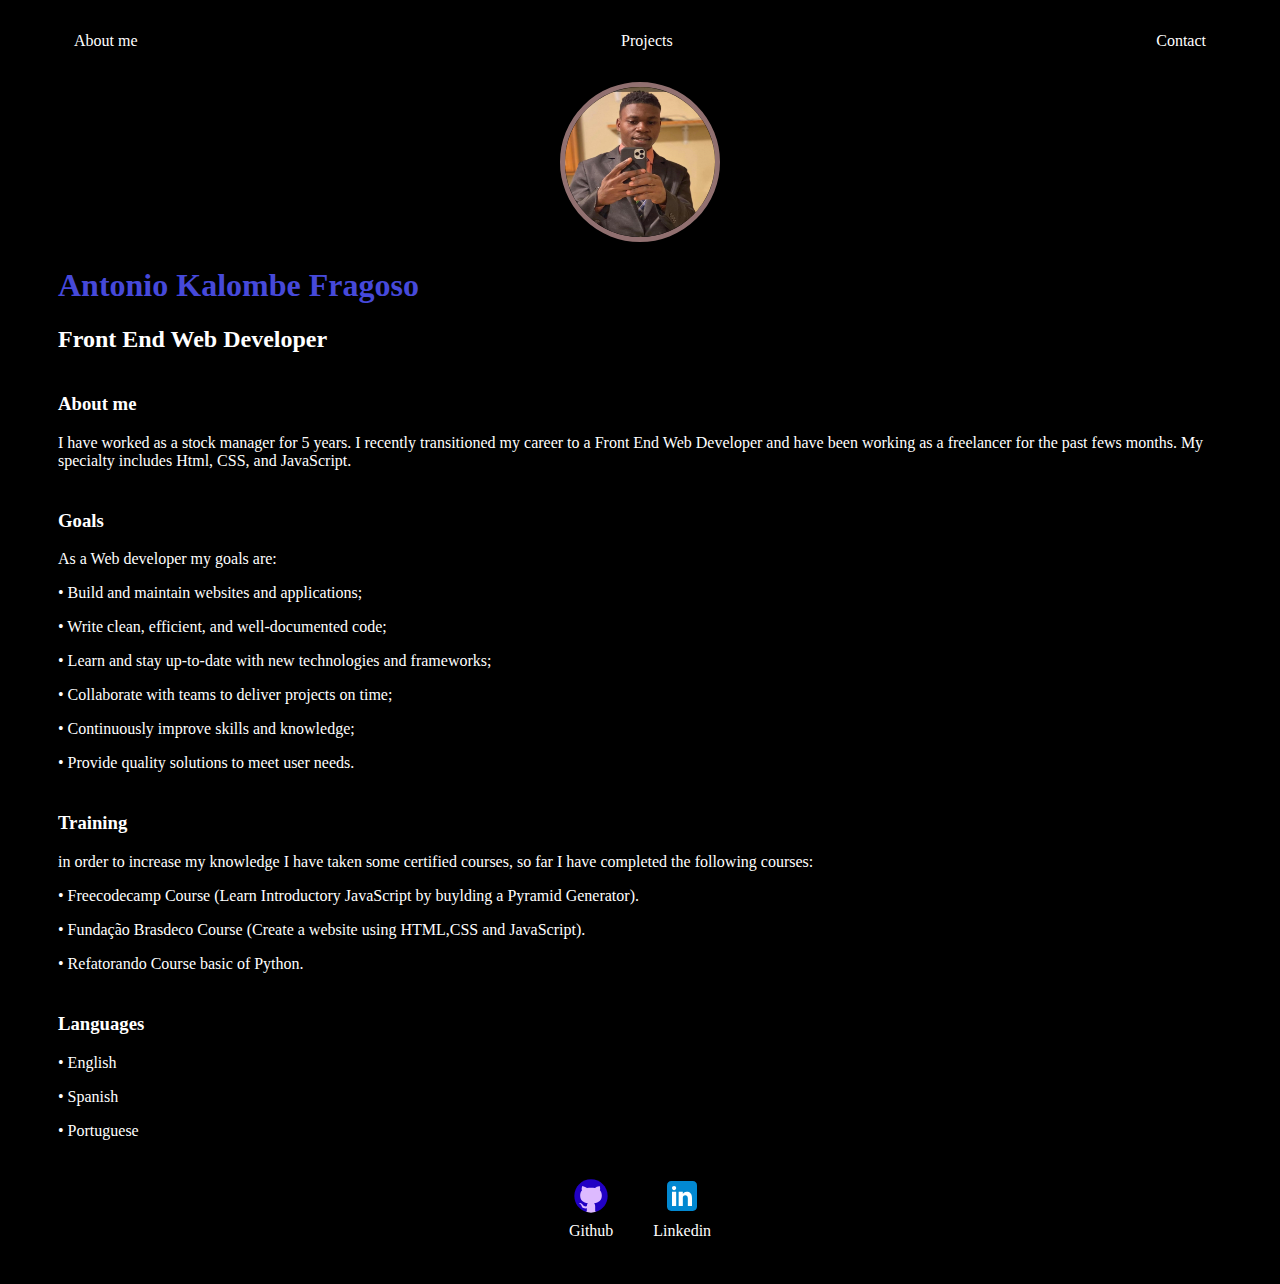
==== index.html @ b15dcbca "first commit" ====
<!DOCTYPE html>
<html lang="en">
<head>
    <meta charset="UTF-8">
    <meta name="viewport" content="width=device-width, initial-scale=1.0">
    <title>Antonio Fragoso</title>
    <link rel="stylesheet" href="style.css">
</head>
<body>
    <div class="container">
        <nav>
            <ul>
                <il>
                    <a href="index.html">About me</a>
                </il>
                <il>
                    <a href="project.html">Projects</a>
                </il>
                <il>
                    <a href="contact.html">Contact</a>
                </il>
            </ul>
        </nav>
        <header>
            <div class="center">
                <img src="./imag/Profile.jpg">
            </div>
            <h1>Antonio Kalombe Fragoso</h1>
            <h2>Front End Web Developer</h2>
        </header>
        <main>
            <section>
                <h3>About me</h3>
                <p>
                   I have worked as a stock manager for 5 years. I recently transitioned my career to a Front End Web Developer and have been working as a freelancer for the past fews months. My specialty includes Html, CSS, and JavaScript.
                </p>
                
            </section>
            <section>
                <h3>Goals</h3>
                <p>
                    As a Web developer my goals are:
                </p>
                <p>
                    • Build and maintain websites and applications;
                </p>
                <p>
                    • Write clean, efficient, and well-documented code;
                </p>
                <p>
                    • Learn and stay up-to-date with new technologies and frameworks;
                </p>
                <p>
                    • Collaborate with teams to deliver projects on time;
                </p>
                <p>
                    • Continuously improve skills and knowledge;
                </p>
                <p>
                    • Provide quality solutions to meet user needs.
                </p>
            </section>
            <section>
                <h3>Training</h3>
                <p>
                    in order to increase my knowledge I have taken some certified courses, so far I have completed the following courses: 
                    
                </p>
                <p>
                    • Freecodecamp
                    Course (Learn Introductory JavaScript by buylding a Pyramid Generator).
                </p>
                <p>
                    
                    • Fundação Brasdeco
                    Course (Create a website using HTML,CSS and JavaScript).
                </p>
                <p>
                    • Refatorando 
                    Course basic of Python.
                </p>
            </section>
            <section>
                <h3>Languages</h3>
                <p>
                    • English
                </p>
                <p>
                    • Spanish
                </p>
                <p>
                    • Portuguese
                </p>
            </section>
        </main>
        <footer>
            <a href="https://github.com/Fragoso007" target="_blank" rel="noopener noreferrer">
                <img src="./imag/icons8-github.svg">
                <p>Github</p>
            </a>
            <a href="https://www.linkedin.com/in/ant%C3%B3nio-kalombe-fragoso-26a06b155/" target="_blank" rel="noopener noreferrer">
                <img src="./imag/icons8-linkedin.svg">
                <p>Linkedin</p>
            </a>
        </footer>
    </div>
</body>
</html>
---- style.css ----
body {
    color: white;
    background-color: black;
    font-family: Cambria, Cochin, Georgia, Times, 'Times New Roman', serif
}


ul {
    display: flex;
    justify-content: space-between;
    align-items: center;
    padding: 16px;
}


a {
    color: white;
    text-decoration: none;
}


header img {
    width: 150px;
    height: 150px;
    border-radius: 50%;
    border: 5px solid rgb(145, 112, 112);
}

header img:hover {
    transform: scale(1.05);
}

main h3 {
    margin-top: 40px;
}

.center {
    text-align: center;
}


header h1 {
    color: rgb(70, 73, 218);
}


footer img {
    width: 40px;
    height: 40px;
}

footer {
    display: flex;
    justify-content: center;
}

footer a {
    margin: 20px;
    text-align: center;
}

footer p {
    margin-top: 2px;
}

.container {
    padding: 0px 50px;
}

nav a:hover {
    color: rgb(70, 73, 218);
}

.project {
    display: flex;
    margin-top: 30px;
    padding: 20px;
    
}

.project h3 {
    color: rgb(70, 73, 218);

}

.project h3 img {
    width: 40%;
    height: 40%;
    display: flex;
    justify-content: center;
    margin-top: 20px;
    margin-bottom: 50px;

}

.project h3 img:hover {
    transform: scale(1.05);
}


.contact > main h1 {
    display: flex;
    text-align: center;
    margin-top: 30px;
    margin-left: 50%;
    
}

.footer-contact a {
    margin: 20px;
    text-align: center;
    margin-top: 15%;
}
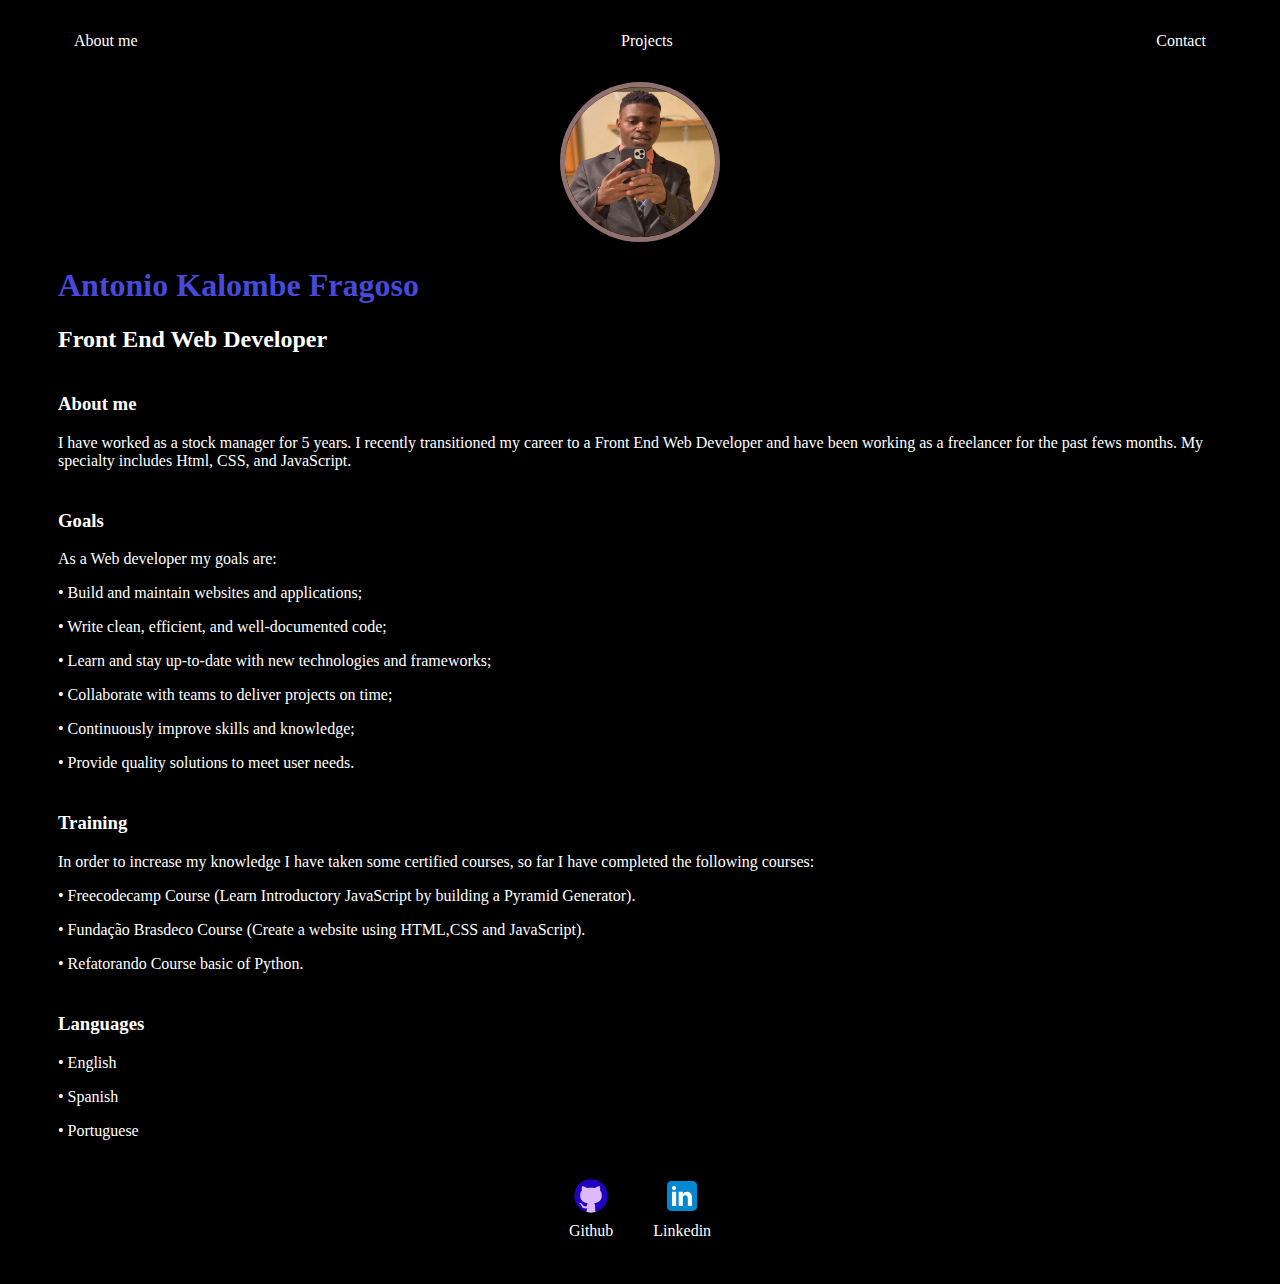
==== commit ef7f130c: "Update index.html" ====
--- a/index.html
+++ b/index.html
@@ -63,12 +63,12 @@
             <section>
                 <h3>Training</h3>
                 <p>
-                    in order to increase my knowledge I have taken some certified courses, so far I have completed the following courses: 
+                    In order to increase my knowledge I have taken some certified courses, so far I have completed the following courses: 
                     
                 </p>
                 <p>
                     • Freecodecamp
-                    Course (Learn Introductory JavaScript by buylding a Pyramid Generator).
+                    Course (Learn Introductory JavaScript by building a Pyramid Generator).
                 </p>
                 <p>
                     
@@ -105,4 +105,4 @@
         </footer>
     </div>
 </body>
-</html>+</html>
